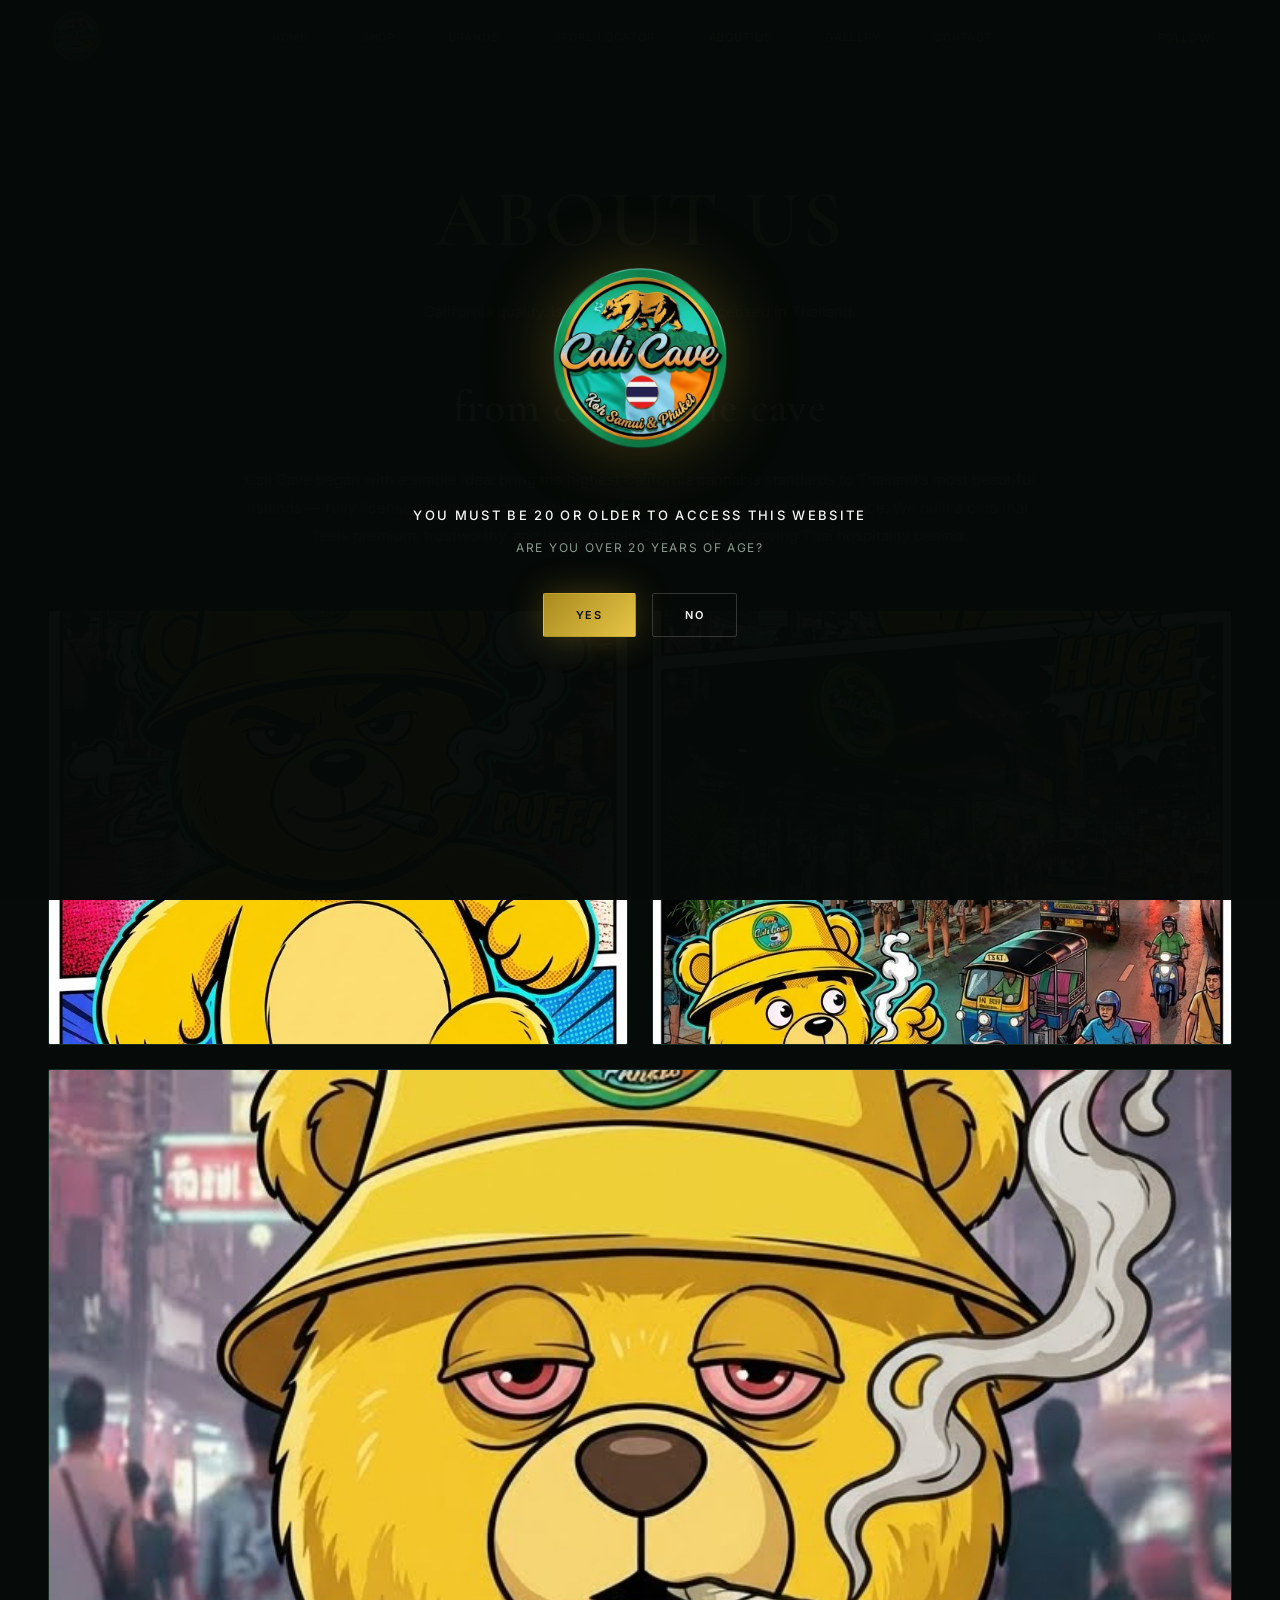
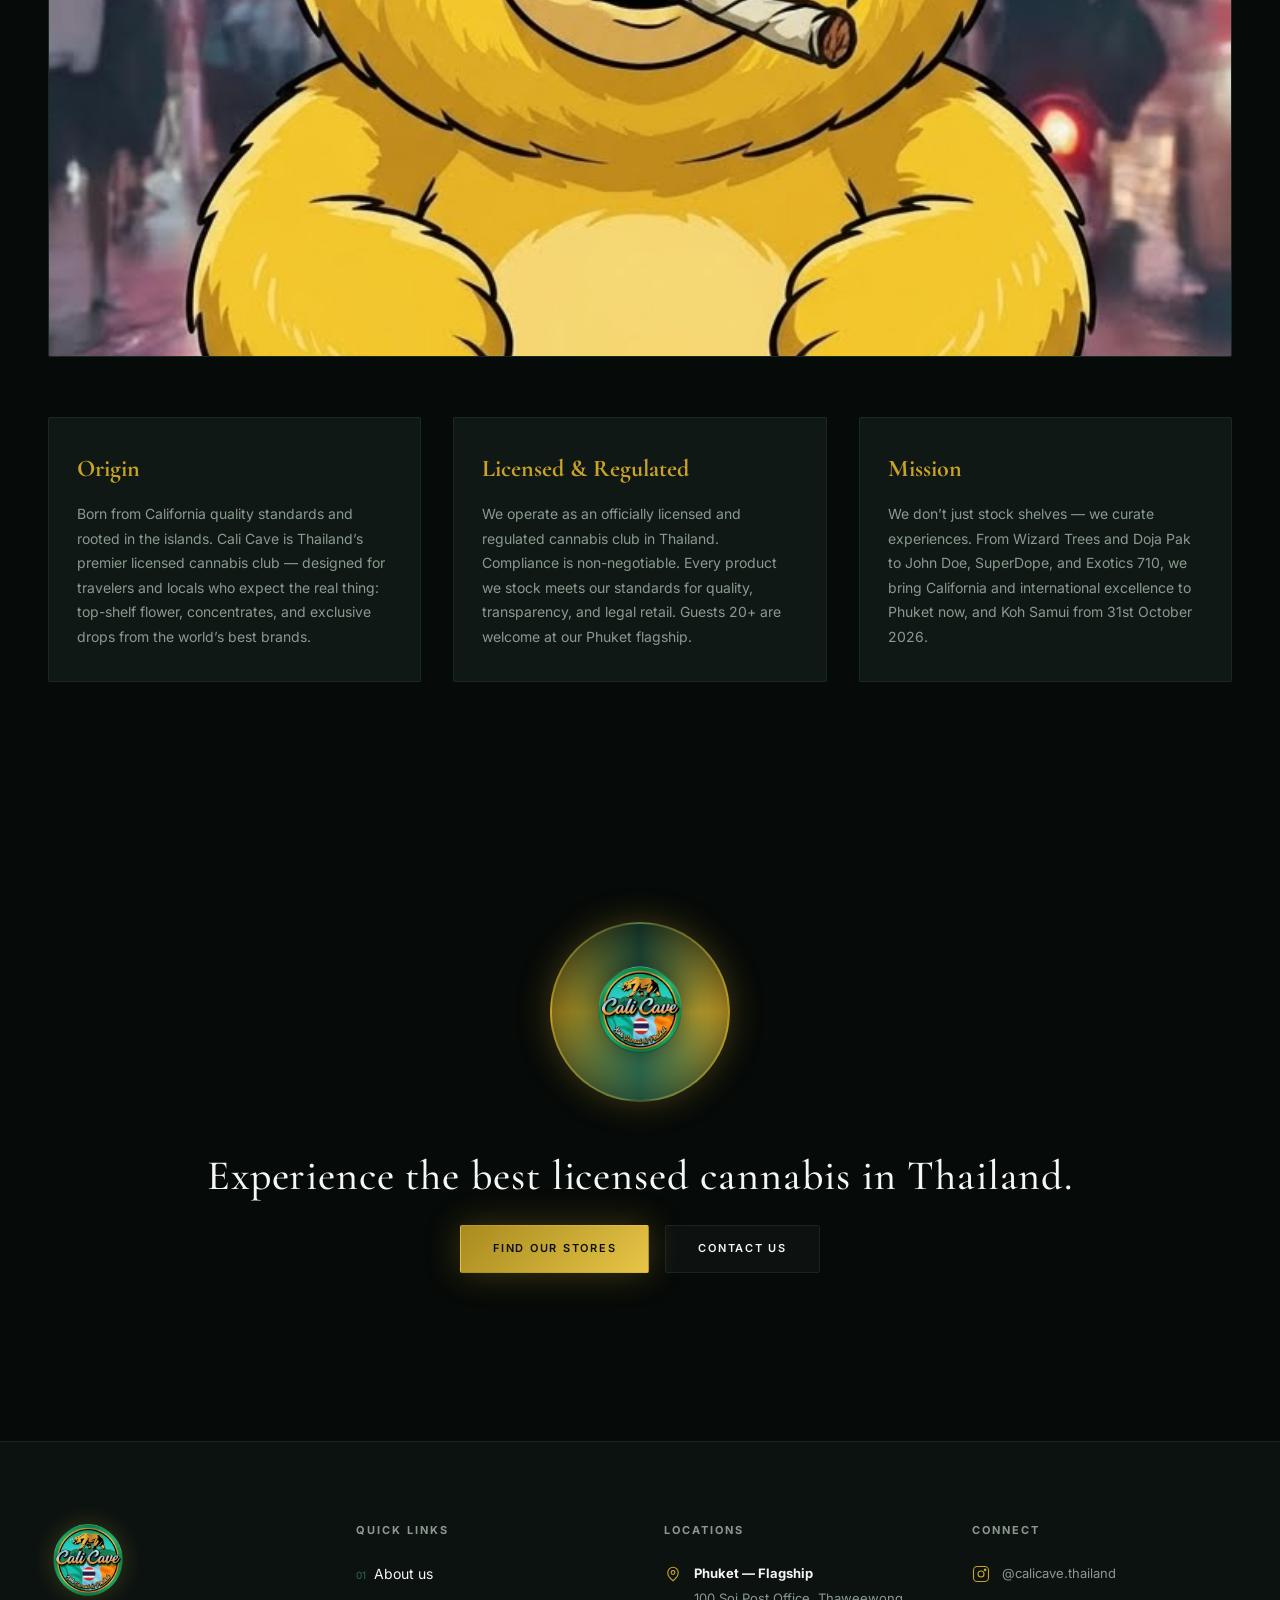
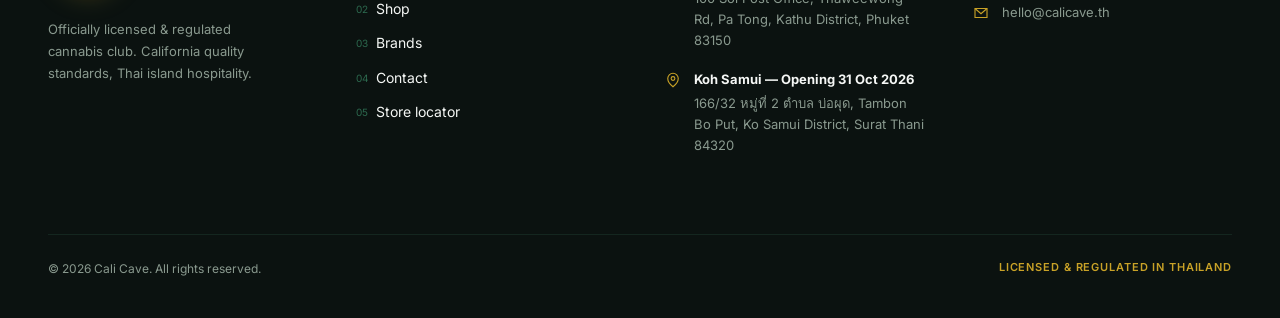
==== about-us.html @ dd6636c3 "Launch Cali Cave production website Premium dark-theme multi-page site for the licensed Thailand can" ====
<!DOCTYPE html>
<html lang="en">
<head>
  <meta charset="UTF-8">
  <meta name="viewport" content="width=device-width, initial-scale=1.0">
  <title>About Us — Cali Cave | Licensed Cannabis Club Thailand</title>
  <meta name="description" content="The story of Cali Cave — California quality standards rooted in Thailand’s islands. Officially licensed &amp; regulated cannabis in Phuket and Koh Samui.">
  <link rel="icon" href="assets/images/logo.png" type="image/png">
  <link rel="stylesheet" href="css/style.css">
</head>
<body>
  <div class="ambient-bg"></div>
  <div class="ambient-grain" aria-hidden="true"></div>

  <div class="age-gate" id="age-gate">
    <div class="age-gate__inner">
      <img src="assets/images/logo.png" alt="Cali Cave" class="age-gate__logo">
      <h4>YOU MUST BE 20 OR OLDER TO ACCESS THIS WEBSITE</h4>
      <p>ARE YOU OVER 20 YEARS OF AGE?</p>
      <div class="age-gate__buttons">
        <button class="btn btn--primary" id="age-yes" type="button">Yes</button>
        <button class="btn btn--outline" id="age-no" type="button">No</button>
      </div>
    </div>
  </div>

  <header class="header">
    <a href="index.html" class="header__logo" aria-label="Cali Cave Home">
      <img src="assets/images/logo.png" alt="Cali Cave">
    </a>
    <nav class="header__nav" aria-label="Primary">
      <a href="index.html"><span class="num">01.</span> Home</a>
      <a href="shop.html"><span class="num">02.</span> Shop</a>
      <a href="brands.html"><span class="num">03.</span> Brands</a>
      <a href="store-locator.html"><span class="num">04.</span> Store Locator</a>
      <a href="about-us.html" class="active"><span class="num">05.</span> About Us</a>
      <a href="gallery.html"><span class="num">06.</span> Gallery</a>
      <a href="contact.html"><span class="num">07.</span> Contact</a>
    </nav>
    <div class="header__actions">
      <button class="header__follow" type="button">Follow</button>
      <button class="menu-toggle" aria-label="Menu" type="button">
        <span></span><span></span><span></span>
      </button>
    </div>
  </header>

  <nav class="nav-overlay" id="nav-overlay" aria-label="Mobile navigation">
    <img src="assets/images/logo.png" alt="Cali Cave" class="nav-overlay__logo">
    <ul class="nav-overlay__links">
      <li><a href="index.html"><span class="nav-overlay__num">01.</span>home</a></li>
      <li><a href="shop.html"><span class="nav-overlay__num">02.</span>shop</a></li>
      <li><a href="brands.html"><span class="nav-overlay__num">03.</span>brands</a></li>
      <li><a href="store-locator.html"><span class="nav-overlay__num">04.</span>store locator</a></li>
      <li><a href="about-us.html"><span class="nav-overlay__num">05.</span>about us</a></li>
      <li><a href="gallery.html"><span class="nav-overlay__num">06.</span>gallery</a></li>
      <li><a href="contact.html"><span class="nav-overlay__num">07.</span>contact</a></li>
    </ul>
    <p class="nav-overlay__social">Follow us on Instagram <a href="https://www.instagram.com/calicave.thailand/" target="_blank" rel="noopener">@calicave.thailand</a></p>
  </nav>

  <main>
    <div class="page-hero">
      <h1>About Us</h1>
      <p>California quality. Island roots. Officially licensed in Thailand.</p>
    </div>

    <section class="section" style="padding-top:0">
      <div class="about-block">
        <h2>from cali to the cave</h2>
        <p>Cali Cave began with a simple idea: bring the highest California cannabis standards to Thailand’s most beautiful islands — fully licensed, fully regulated, and curated for people who know the difference. We built a club that feels premium, trustworthy, and unmistakably Cali — without leaving Thai hospitality behind.</p>
      </div>

      <div class="about-grid">
        <div class="about-image">
          <img src="assets/images/bear-hero.jpeg" alt="Cali Cave brand art — golden bear">
        </div>
        <div class="about-image">
          <img src="assets/images/gallery-patong.jpeg" alt="Cali Cave Phuket — Patong energy">
        </div>
        <div class="about-image about-grid__wide">
          <img src="assets/images/bear-street.jpeg" alt="Cali Cave on the streets of Phuket">
        </div>
      </div>

      <div class="about-pillars">
        <div class="about-pillar">
          <h3>Origin</h3>
          <p>Born from California quality standards and rooted in the islands. Cali Cave is Thailand’s premier licensed cannabis club — designed for travelers and locals who expect the real thing: top-shelf flower, concentrates, and exclusive drops from the world’s best brands.</p>
        </div>
        <div class="about-pillar">
          <h3>Licensed &amp; Regulated</h3>
          <p>We operate as an officially licensed and regulated cannabis club in Thailand. Compliance is non-negotiable. Every product we stock meets our standards for quality, transparency, and legal retail. Guests 20+ are welcome at our Phuket flagship.</p>
        </div>
        <div class="about-pillar">
          <h3>Mission</h3>
          <p>We don’t just stock shelves — we curate experiences. From Wizard Trees and Doja Pak to John Doe, SuperDope, and Exotics 710, we bring California and international excellence to Phuket now, and Koh Samui from 31st October 2026.</p>
        </div>
      </div>
    </section>

    <section class="section experience-cta">
      <div class="experience-cta__ring">
        <img src="assets/images/logo.png" alt="">
      </div>
      <h2>Experience the best licensed cannabis in Thailand.</h2>
      <div class="experience-cta__actions">
        <a href="store-locator.html" class="btn btn--primary">Find Our Stores</a>
        <a href="contact.html" class="btn btn--ghost">Contact Us</a>
      </div>
    </section>
  </main>

  <footer class="footer">
    <div class="footer__grid">
      <div class="footer__brand">
        <img src="assets/images/logo.png" alt="Cali Cave">
        <p>Officially licensed &amp; regulated cannabis club. California quality standards, Thai island hospitality.</p>
      </div>
      <div>
        <h4>Quick Links</h4>
        <ul class="footer__links">
          <li><a href="about-us.html"><span class="num">01</span> About us</a></li>
          <li><a href="shop.html"><span class="num">02</span> Shop</a></li>
          <li><a href="brands.html"><span class="num">03</span> Brands</a></li>
          <li><a href="contact.html"><span class="num">04</span> Contact</a></li>
          <li><a href="store-locator.html"><span class="num">05</span> Store locator</a></li>
        </ul>
      </div>
      <div>
        <h4>Locations</h4>
        <div class="footer__contact-item">
          <svg viewBox="0 0 24 24" fill="none" stroke="currentColor" stroke-width="1.5"><path d="M12 21s-7-5.5-7-11a7 7 0 1114 0c0 5.5-7 11-7 11z"/><circle cx="12" cy="10" r="2.5"/></svg>
          <div>
            <strong style="color:var(--text);display:block;margin-bottom:4px">Phuket — Flagship</strong>
            100 Soi Post Office, Thaweewong Rd, Pa Tong, Kathu District, Phuket 83150
          </div>
        </div>
        <div class="footer__contact-item">
          <svg viewBox="0 0 24 24" fill="none" stroke="currentColor" stroke-width="1.5"><path d="M12 21s-7-5.5-7-11a7 7 0 1114 0c0 5.5-7 11-7 11z"/><circle cx="12" cy="10" r="2.5"/></svg>
          <div>
            <strong style="color:var(--text);display:block;margin-bottom:4px">Koh Samui — Opening 31 Oct 2026</strong>
            166/32 หมู่ที่ 2 ตำบล บ่อผุด, Tambon Bo Put, Ko Samui District, Surat Thani 84320
          </div>
        </div>
      </div>
      <div>
        <h4>Connect</h4>
        <div class="footer__contact-item">
          <svg viewBox="0 0 24 24" fill="none" stroke="currentColor" stroke-width="1.5"><rect x="2" y="2" width="20" height="20" rx="5"/><circle cx="12" cy="12" r="4"/><circle cx="17.5" cy="6.5" r="1" fill="currentColor"/></svg>
          <a href="https://www.instagram.com/calicave.thailand/" target="_blank" rel="noopener">@calicave.thailand</a>
        </div>
        <div class="footer__contact-item">
          <svg viewBox="0 0 24 24" fill="none" stroke="currentColor" stroke-width="1.5"><path d="M4 6h16v12H4z"/><path d="M4 6l8 7 8-7"/></svg>
          <a href="mailto:hello@calicave.th">hello@calicave.th</a>
        </div>
      </div>
    </div>
    <div class="footer__bottom">
      <span>&copy; 2026 Cali Cave. All rights reserved.</span>
      <span class="footer__badge">Licensed &amp; Regulated in Thailand</span>
    </div>
  </footer>

  <script src="js/main.js"></script>
</body>
</html>
---- css/style.css ----
@import url('https://fonts.googleapis.com/css2?family=Cormorant+Garamond:ital,wght@0,400;0,500;0,600;0,700;1,400&family=Inter:wght@300;400;500;600;700&display=swap');

:root {
  --bg: #060a08;
  --bg-elevated: #0b1210;
  --bg-card: #0f1814;
  --bg-card-hover: #14201a;
  --text: #f5f7f5;
  --text-muted: #8a9a8f;
  --forest: #1a3d2e;
  --forest-deep: #0d2818;
  --emerald: #2d6a4f;
  --emerald-bright: #40916c;
  --green: #52b788;
  --green-glow: #74c69d;
  --gold: #c9a227;
  --gold-bright: #e8c547;
  --gold-dim: #a88b1f;
  --gold-soft: rgba(201, 162, 39, 0.15);
  --border: rgba(82, 183, 136, 0.12);
  --border-gold: rgba(201, 162, 39, 0.25);
  --glow-green: 0 0 40px rgba(45, 106, 79, 0.4);
  --glow-gold: 0 0 35px rgba(201, 162, 39, 0.3);
  --font: 'Inter', system-ui, -apple-system, sans-serif;
  --font-display: 'Cormorant Garamond', Georgia, serif;
  --header-h: 76px;
  --ease: cubic-bezier(0.4, 0, 0.2, 1);
  --radius: 2px;
}

*, *::before, *::after { box-sizing: border-box; margin: 0; padding: 0; }

html { scroll-behavior: smooth; }

body {
  font-family: var(--font);
  background: var(--bg);
  color: var(--text);
  line-height: 1.6;
  overflow-x: hidden;
  -webkit-font-smoothing: antialiased;
}

body.menu-open,
body.modal-open { overflow: hidden; }

a { color: inherit; text-decoration: none; }
img { max-width: 100%; display: block; }

button, input, textarea, select {
  font-family: inherit;
  border: none;
  outline: none;
}

/* Ambient background */
.ambient-bg {
  position: fixed;
  inset: 0;
  z-index: -1;
  background:
    radial-gradient(ellipse 90% 55% at 50% -15%, rgba(26, 61, 46, 0.45), transparent),
    radial-gradient(ellipse 50% 40% at 90% 70%, rgba(201, 162, 39, 0.06), transparent),
    radial-gradient(ellipse 40% 30% at 5% 85%, rgba(45, 106, 79, 0.12), transparent),
    var(--bg);
}

.ambient-grain {
  position: fixed;
  inset: 0;
  z-index: -1;
  opacity: 0.035;
  pointer-events: none;
  background-image: url("data:image/svg+xml,%3Csvg viewBox='0 0 256 256' xmlns='http://www.w3.org/2000/svg'%3E%3Cfilter id='n'%3E%3CfeTurbulence type='fractalNoise' baseFrequency='0.85' numOctaves='4' stitchTiles='stitch'/%3E%3C/filter%3E%3Crect width='100%25' height='100%25' filter='url(%23n)'/%3E%3C/svg%3E");
}

/* ── Age Gate ── */
.age-gate {
  position: fixed;
  inset: 0;
  z-index: 10000;
  background: rgba(6, 10, 8, 0.98);
  display: flex;
  align-items: center;
  justify-content: center;
  padding: 24px;
  transition: opacity 0.5s var(--ease), visibility 0.5s;
}

.age-gate.hidden {
  opacity: 0;
  visibility: hidden;
  pointer-events: none;
}

.age-gate__inner {
  text-align: center;
  max-width: 520px;
}

.age-gate__logo {
  width: 200px;
  height: auto;
  margin: 0 auto 40px;
  filter: drop-shadow(var(--glow-gold));
}

.age-gate h4 {
  font-size: 13px;
  font-weight: 500;
  letter-spacing: 0.18em;
  text-transform: uppercase;
  line-height: 1.9;
  margin-bottom: 10px;
}

.age-gate p {
  font-size: 12px;
  letter-spacing: 0.14em;
  text-transform: uppercase;
  color: var(--text-muted);
  margin-bottom: 36px;
}

.age-gate__buttons {
  display: flex;
  gap: 16px;
  justify-content: center;
}

/* ── Buttons ── */
.btn {
  display: inline-flex;
  align-items: center;
  justify-content: center;
  padding: 14px 32px;
  font-size: 11px;
  font-weight: 600;
  letter-spacing: 0.16em;
  text-transform: uppercase;
  cursor: pointer;
  transition: all 0.3s var(--ease);
  border: 1px solid transparent;
  border-radius: var(--radius);
}

.btn--primary {
  background: linear-gradient(135deg, var(--gold-dim), var(--gold-bright));
  color: #0a0f0c;
  box-shadow: var(--glow-gold);
}

.btn--primary:hover {
  transform: translateY(-2px);
  box-shadow: 0 0 50px rgba(201, 162, 39, 0.5);
}

.btn--outline {
  background: transparent;
  border-color: rgba(255, 255, 255, 0.18);
  color: var(--text);
}

.btn--outline:hover {
  border-color: var(--gold);
  color: var(--gold-bright);
}

.btn--ghost {
  background: rgba(255, 255, 255, 0.03);
  border: 1px solid var(--border);
  color: var(--text);
}

.btn--ghost:hover {
  border-color: var(--green);
  color: var(--green-glow);
  box-shadow: var(--glow-green);
}

.btn--emerald {
  background: linear-gradient(135deg, var(--forest), var(--emerald-bright));
  color: var(--text);
  box-shadow: var(--glow-green);
}

.btn--emerald:hover {
  transform: translateY(-2px);
  box-shadow: 0 0 45px rgba(64, 145, 108, 0.45);
}

/* ── Header ── */
.header {
  position: fixed;
  top: 0;
  left: 0;
  right: 0;
  z-index: 1000;
  height: var(--header-h);
  display: flex;
  align-items: center;
  justify-content: space-between;
  padding: 0 clamp(20px, 4vw, 48px);
  background: rgba(6, 10, 8, 0.88);
  backdrop-filter: blur(20px);
  -webkit-backdrop-filter: blur(20px);
  border-bottom: 1px solid var(--border);
}

.header__logo img {
  height: 56px;
  width: auto;
  filter: drop-shadow(0 0 12px rgba(201, 162, 39, 0.35));
  transition: transform 0.3s var(--ease);
}

.header__logo:hover img { transform: scale(1.05); }

.header__nav {
  display: none;
  align-items: center;
  gap: 4px;
}

@media (min-width: 1100px) {
  .header__nav { display: flex; }
  .header .menu-toggle { display: none; }
}

.header__nav a {
  padding: 8px 12px;
  font-size: 11px;
  font-weight: 500;
  letter-spacing: 0.08em;
  text-transform: uppercase;
  color: var(--text-muted);
  transition: color 0.25s;
  white-space: nowrap;
}

.header__nav a:hover,
.header__nav a.active { color: var(--gold-bright); }

.header__nav .num {
  color: var(--emerald);
  margin-right: 4px;
  font-size: 10px;
}

.header__actions {
  display: flex;
  align-items: center;
  gap: 12px;
}

.header__follow {
  display: none;
  padding: 10px 20px;
  font-size: 11px;
  font-weight: 600;
  letter-spacing: 0.12em;
  text-transform: uppercase;
  background: transparent;
  border: 1px solid var(--border-gold);
  color: var(--gold);
  cursor: pointer;
  transition: all 0.3s;
  border-radius: var(--radius);
}

.header__follow:hover {
  background: var(--gold-soft);
  border-color: var(--gold-bright);
  color: var(--gold-bright);
}

@media (min-width: 768px) {
  .header__follow { display: inline-flex; }
}

.menu-toggle {
  width: 44px;
  height: 44px;
  display: flex;
  flex-direction: column;
  align-items: center;
  justify-content: center;
  gap: 6px;
  background: transparent;
  cursor: pointer;
  padding: 8px;
}

.menu-toggle span {
  display: block;
  width: 24px;
  height: 1.5px;
  background: var(--text);
  transition: all 0.3s var(--ease);
}

.menu-toggle.active span:nth-child(1) {
  transform: translateY(7.5px) rotate(45deg);
}
.menu-toggle.active span:nth-child(2) { opacity: 0; }
.menu-toggle.active span:nth-child(3) {
  transform: translateY(-7.5px) rotate(-45deg);
}

/* ── Nav Overlay ── */
.nav-overlay {
  position: fixed;
  inset: 0;
  z-index: 999;
  background: rgba(6, 10, 8, 0.98);
  display: flex;
  flex-direction: column;
  align-items: center;
  justify-content: center;
  opacity: 0;
  visibility: hidden;
  transition: all 0.4s var(--ease);
}

.nav-overlay.open {
  opacity: 1;
  visibility: visible;
}

.nav-overlay__logo {
  width: 110px;
  height: auto;
  margin-bottom: 40px;
  filter: drop-shadow(0 0 20px rgba(201, 162, 39, 0.3));
  opacity: 0;
  transform: translateY(20px);
  transition: all 0.4s 0.1s var(--ease);
}

.nav-overlay.open .nav-overlay__logo {
  opacity: 1;
  transform: translateY(0);
}

.nav-overlay__links {
  list-style: none;
  text-align: center;
}

.nav-overlay__links li {
  opacity: 0;
  transform: translateY(20px);
  transition: all 0.4s var(--ease);
}

.nav-overlay.open .nav-overlay__links li {
  opacity: 1;
  transform: translateY(0);
}

.nav-overlay__links li:nth-child(1) { transition-delay: 0.08s; }
.nav-overlay__links li:nth-child(2) { transition-delay: 0.12s; }
.nav-overlay__links li:nth-child(3) { transition-delay: 0.16s; }
.nav-overlay__links li:nth-child(4) { transition-delay: 0.2s; }
.nav-overlay__links li:nth-child(5) { transition-delay: 0.24s; }
.nav-overlay__links li:nth-child(6) { transition-delay: 0.28s; }
.nav-overlay__links li:nth-child(7) { transition-delay: 0.32s; }

.nav-overlay__links a {
  display: block;
  padding: 12px 0;
  font-family: var(--font-display);
  font-size: clamp(28px, 5vw, 48px);
  font-weight: 500;
  letter-spacing: 0.02em;
  transition: color 0.3s;
}

.nav-overlay__links a:hover { color: var(--gold-bright); }

.nav-overlay__num {
  font-family: var(--font);
  font-size: 11px;
  color: var(--emerald);
  letter-spacing: 0.1em;
  margin-right: 12px;
  vertical-align: middle;
}

.nav-overlay__social {
  margin-top: 40px;
  font-size: 13px;
  color: var(--text-muted);
  opacity: 0;
  transition: all 0.4s 0.45s var(--ease);
}

.nav-overlay.open .nav-overlay__social { opacity: 1; }

.nav-overlay__social a {
  color: var(--gold);
  font-weight: 600;
}

/* Main */
main { padding-top: var(--header-h); }

/* ── Hero ── */
.hero {
  position: relative;
  min-height: calc(100vh - var(--header-h));
  display: flex;
  align-items: center;
  justify-content: center;
  overflow: hidden;
  padding: 60px clamp(20px, 4vw, 48px);
}

.hero__bg {
  position: absolute;
  inset: 0;
  background:
    radial-gradient(ellipse 65% 55% at 50% 45%, rgba(26, 61, 46, 0.5), transparent),
    radial-gradient(ellipse 35% 30% at 75% 25%, rgba(201, 162, 39, 0.1), transparent);
}

.hero__content {
  position: relative;
  z-index: 2;
  text-align: center;
  max-width: 920px;
}

.hero__logo {
  width: clamp(180px, 30vw, 300px);
  height: auto;
  margin: 0 auto 36px;
  filter: drop-shadow(0 0 50px rgba(201, 162, 39, 0.4));
  animation: float 7s ease-in-out infinite;
}

@keyframes float {
  0%, 100% { transform: translateY(0); }
  50% { transform: translateY(-14px); }
}

.hero h1 {
  font-family: var(--font-display);
  font-size: clamp(52px, 11vw, 120px);
  font-weight: 600;
  letter-spacing: 0.06em;
  line-height: 0.95;
  background: linear-gradient(135deg, #fff 0%, var(--gold-bright) 45%, var(--green) 100%);
  -webkit-background-clip: text;
  -webkit-text-fill-color: transparent;
  background-clip: text;
  margin-bottom: 20px;
}

.hero__tagline {
  font-size: clamp(13px, 1.8vw, 17px);
  font-weight: 500;
  letter-spacing: 0.12em;
  text-transform: uppercase;
  color: var(--green);
  margin-bottom: 14px;
  line-height: 1.6;
}

.hero__sub {
  font-size: 15px;
  color: var(--text-muted);
  letter-spacing: 0.04em;
  margin-bottom: 40px;
  max-width: 480px;
  margin-left: auto;
  margin-right: auto;
}

.hero__cta {
  display: flex;
  flex-wrap: wrap;
  gap: 16px;
  justify-content: center;
}

/* ── Banner ── */
.banner-section { padding: 0; }

.banner-slide {
  position: relative;
  display: block;
  overflow: hidden;
}

.banner-slide__inner {
  position: relative;
  min-height: 380px;
  display: flex;
  align-items: center;
  justify-content: center;
  background: linear-gradient(135deg, #0a1510 0%, #0d2818 40%, #1a2a18 70%, #0a120e 100%);
  padding: 72px 48px;
  overflow: hidden;
}

.banner-slide__inner::before {
  content: '';
  position: absolute;
  inset: 0;
  background:
    radial-gradient(circle at 25% 50%, rgba(201, 162, 39, 0.18), transparent 45%),
    radial-gradient(circle at 75% 50%, rgba(45, 106, 79, 0.25), transparent 45%);
}

.banner-slide__content {
  position: relative;
  z-index: 2;
  text-align: center;
}

.banner-slide h2 {
  font-family: var(--font-display);
  font-size: clamp(32px, 5.5vw, 64px);
  font-weight: 600;
  letter-spacing: 0.04em;
  margin-bottom: 16px;
}

.banner-slide p {
  color: var(--text-muted);
  font-size: 14px;
  margin-bottom: 28px;
  letter-spacing: 0.06em;
}

.banner-brands {
  display: flex;
  flex-wrap: wrap;
  gap: 10px 18px;
  justify-content: center;
  margin-bottom: 32px;
  max-width: 700px;
  margin-left: auto;
  margin-right: auto;
}

.banner-brands span {
  font-size: 11px;
  letter-spacing: 0.12em;
  text-transform: uppercase;
  color: var(--gold);
  opacity: 0.85;
  border: 1px solid var(--border-gold);
  padding: 6px 14px;
  border-radius: 100px;
}

/* ── Sections ── */
.section {
  padding: clamp(64px, 10vw, 120px) clamp(20px, 4vw, 48px);
}

.section__label {
  font-size: 11px;
  letter-spacing: 0.28em;
  text-transform: uppercase;
  color: var(--emerald);
  margin-bottom: 16px;
}

.section h2 {
  font-family: var(--font-display);
  font-size: clamp(32px, 5vw, 52px);
  font-weight: 600;
  letter-spacing: 0.02em;
}

/* Products */
.products-section { text-align: center; }

.products-section h2 {
  margin-bottom: 56px;
  text-transform: lowercase;
}

.products-grid {
  display: grid;
  grid-template-columns: repeat(auto-fit, minmax(280px, 1fr));
  gap: 24px;
  max-width: 1200px;
  margin: 0 auto;
}

.product-card {
  position: relative;
  background: var(--bg-card);
  border: 1px solid var(--border);
  border-radius: var(--radius);
  overflow: hidden;
  transition: all 0.4s var(--ease);
  text-align: left;
}

.product-card:hover {
  border-color: rgba(201, 162, 39, 0.35);
  transform: translateY(-4px);
  box-shadow: var(--glow-gold);
}

.product-card__image {
  aspect-ratio: 1;
  display: flex;
  align-items: center;
  justify-content: center;
  padding: 40px;
  background:
    radial-gradient(ellipse at center, rgba(45, 106, 79, 0.2), transparent 70%),
    linear-gradient(180deg, var(--bg-card) 0%, var(--forest-deep) 100%);
  overflow: hidden;
}

.product-card__icon {
  width: 120px;
  height: 120px;
  border-radius: 50%;
  display: flex;
  align-items: center;
  justify-content: center;
  border: 1px solid var(--border-gold);
  background: rgba(6, 10, 8, 0.5);
  transition: transform 0.4s var(--ease);
}

.product-card:hover .product-card__icon { transform: scale(1.06); }

.product-card__icon svg {
  width: 56px;
  height: 56px;
  color: var(--gold);
}

.product-card__info {
  padding: 24px;
  border-top: 1px solid var(--border);
}

.product-card h3 {
  font-family: var(--font-display);
  font-size: 24px;
  font-weight: 600;
  margin-bottom: 12px;
  letter-spacing: 0.02em;
}

.product-card__link {
  font-size: 11px;
  font-weight: 600;
  letter-spacing: 0.2em;
  text-transform: uppercase;
  color: var(--gold);
  display: inline-flex;
  align-items: center;
  gap: 8px;
  transition: gap 0.3s;
}

.product-card:hover .product-card__link { gap: 14px; }

/* Brands strip */
.brands-strip {
  text-align: center;
  padding-top: 0;
  padding-bottom: clamp(40px, 6vw, 80px);
}

.brands-strip p {
  font-size: 12px;
  letter-spacing: 0.2em;
  text-transform: uppercase;
  color: var(--text-muted);
  margin-bottom: 24px;
}

.brands-list {
  display: flex;
  flex-wrap: wrap;
  gap: 12px 20px;
  justify-content: center;
  max-width: 900px;
  margin: 0 auto;
}

.brands-list span {
  font-size: 13px;
  font-weight: 500;
  letter-spacing: 0.06em;
  color: var(--text);
  opacity: 0.75;
  transition: opacity 0.25s, color 0.25s;
}

.brands-list span:hover {
  opacity: 1;
  color: var(--gold-bright);
}

/* Locations (states-style) */
.locations-section {
  background: linear-gradient(180deg, transparent, rgba(13, 40, 24, 0.35), transparent);
}

.locations-section .section__head {
  text-align: center;
  margin-bottom: 48px;
}

.locations-section .section__head h2 {
  text-transform: lowercase;
  margin-top: 8px;
}

.locations-grid {
  display: grid;
  grid-template-columns: 1fr;
  gap: 20px;
  max-width: 1000px;
  margin: 0 auto;
}

@media (min-width: 768px) {
  .locations-grid { grid-template-columns: 1fr 1fr; }
}

.location-card {
  padding: 36px 32px;
  background: var(--bg-card);
  border: 1px solid var(--border);
  border-radius: var(--radius);
  transition: all 0.35s var(--ease);
  display: flex;
  flex-direction: column;
  gap: 12px;
}

.location-card:hover {
  border-color: rgba(201, 162, 39, 0.4);
  box-shadow: var(--glow-gold);
  transform: translateY(-3px);
}

.location-card__code {
  font-size: 11px;
  font-weight: 700;
  letter-spacing: 0.2em;
  color: var(--gold);
  text-transform: uppercase;
}

.location-card h3 {
  font-family: var(--font-display);
  font-size: 28px;
  font-weight: 600;
  letter-spacing: 0.02em;
}

.location-card__name {
  font-size: 14px;
  color: var(--green);
  font-weight: 500;
}

.location-card__address {
  font-size: 13px;
  color: var(--text-muted);
  line-height: 1.7;
  flex: 1;
}

.location-card__status {
  display: inline-flex;
  align-items: center;
  gap: 8px;
  font-size: 11px;
  font-weight: 600;
  letter-spacing: 0.12em;
  text-transform: uppercase;
  margin-top: 8px;
}

.location-card__status::before {
  content: '';
  width: 8px;
  height: 8px;
  border-radius: 50%;
  background: currentColor;
}

.location-card__status--open {
  color: var(--green-glow);
}

.location-card__status--soon {
  color: var(--gold);
}

.location-card__status--soon::before {
  animation: pulse-dot 2s ease-in-out infinite;
}

@keyframes pulse-dot {
  0%, 100% { opacity: 1; }
  50% { opacity: 0.35; }
}

.location-card__link {
  margin-top: 8px;
  font-size: 11px;
  font-weight: 600;
  letter-spacing: 0.14em;
  text-transform: uppercase;
  color: var(--gold);
}

/* We Are */
.we-are {
  display: grid;
  grid-template-columns: 1fr;
  gap: 60px;
  max-width: 1200px;
  margin: 0 auto;
  align-items: center;
}

@media (min-width: 900px) {
  .we-are { grid-template-columns: 1.1fr 0.9fr; }
}

.we-are__text h2 {
  font-size: clamp(40px, 6vw, 68px);
  line-height: 1.05;
  margin-bottom: 28px;
  text-transform: uppercase;
  letter-spacing: 0.04em;
}

.we-are__text h2 span {
  display: block;
}

.we-are__text h2 span:first-child {
  font-size: 0.45em;
  letter-spacing: 0.2em;
  color: var(--emerald);
  font-weight: 500;
  margin-bottom: 4px;
  font-family: var(--font);
}

.we-are__text h2 span:last-child {
  background: linear-gradient(135deg, var(--text), var(--gold-bright));
  -webkit-background-clip: text;
  -webkit-text-fill-color: transparent;
  background-clip: text;
}

.we-are__text p {
  color: var(--text-muted);
  font-size: 15px;
  line-height: 1.85;
  margin-bottom: 32px;
  max-width: 500px;
}

.we-are__visual {
  position: relative;
  border-radius: var(--radius);
  overflow: hidden;
  border: 1px solid var(--border-gold);
  aspect-ratio: 1;
  background: var(--bg-card);
}

.we-are__visual img {
  width: 100%;
  height: 100%;
  object-fit: cover;
}

.we-are__visual::after {
  content: '';
  position: absolute;
  inset: 0;
  background: linear-gradient(180deg, transparent 50%, rgba(6, 10, 8, 0.6));
  pointer-events: none;
}

/* Experience CTA */
.experience-cta {
  text-align: center;
  position: relative;
  overflow: hidden;
}

.experience-cta__ring {
  width: 180px;
  height: 180px;
  margin: 0 auto 40px;
  border-radius: 50%;
  border: 2px solid var(--border-gold);
  background:
    radial-gradient(circle at center, rgba(45, 106, 79, 0.6) 0%, transparent 65%),
    conic-gradient(from 0deg, var(--forest), var(--gold), var(--emerald), var(--gold-dim), var(--forest));
  animation: portal-spin 12s linear infinite;
  box-shadow: var(--glow-gold), inset 0 0 40px rgba(0, 0, 0, 0.5);
  display: flex;
  align-items: center;
  justify-content: center;
  position: relative;
}

.experience-cta__ring img {
  width: 96px;
  height: auto;
  animation: portal-spin 12s linear infinite reverse;
  filter: drop-shadow(0 0 12px rgba(0, 0, 0, 0.4));
}

@keyframes portal-spin {
  to { transform: rotate(360deg); }
}

.experience-cta h2 {
  font-family: var(--font-display);
  font-size: clamp(26px, 4vw, 42px);
  font-weight: 500;
  margin-bottom: 16px;
  letter-spacing: 0.02em;
}

.experience-cta__sub {
  color: var(--text-muted);
  font-size: 14px;
  margin-bottom: 36px;
  max-width: 420px;
  margin-left: auto;
  margin-right: auto;
}

.experience-cta__actions {
  display: flex;
  flex-wrap: wrap;
  gap: 16px;
  justify-content: center;
  margin-bottom: 48px;
}

.experience-cta__form {
  max-width: 440px;
  margin: 0 auto;
}

.experience-cta__form label {
  display: block;
  font-size: 11px;
  letter-spacing: 0.16em;
  text-transform: uppercase;
  color: var(--text-muted);
  margin-bottom: 14px;
}

.experience-cta__form-row {
  display: flex;
  gap: 12px;
  flex-wrap: wrap;
}

.experience-cta__form input {
  flex: 1;
  min-width: 200px;
  padding: 14px 16px;
  background: var(--bg-card);
  border: 1px solid var(--border);
  color: var(--text);
  font-size: 14px;
  border-radius: var(--radius);
}

.experience-cta__form input:focus {
  border-color: var(--gold);
}

.form-success {
  display: none;
  color: var(--green-glow);
  font-size: 13px;
  margin-top: 14px;
}

/* ── Footer ── */
.footer {
  border-top: 1px solid var(--border);
  padding: 80px clamp(20px, 4vw, 48px) 40px;
  background: var(--bg-elevated);
}

.footer__grid {
  display: grid;
  grid-template-columns: repeat(auto-fit, minmax(200px, 1fr));
  gap: 48px;
  max-width: 1200px;
  margin: 0 auto 60px;
}

.footer h4 {
  font-size: 11px;
  letter-spacing: 0.18em;
  text-transform: uppercase;
  color: var(--text-muted);
  margin-bottom: 24px;
}

.footer__brand img {
  width: 80px;
  height: auto;
  margin-bottom: 16px;
  filter: drop-shadow(0 0 12px rgba(201, 162, 39, 0.25));
}

.footer__brand p {
  font-size: 13px;
  color: var(--text-muted);
  line-height: 1.7;
  max-width: 240px;
}

.footer__links { list-style: none; }

.footer__links li { margin-bottom: 12px; }

.footer__links a {
  font-size: 14px;
  transition: color 0.3s;
  display: flex;
  align-items: center;
  gap: 8px;
}

.footer__links a:hover { color: var(--gold-bright); }

.footer__links .num {
  font-size: 10px;
  color: var(--emerald);
}

.footer__contact-item {
  display: flex;
  align-items: flex-start;
  gap: 12px;
  margin-bottom: 18px;
  font-size: 13px;
  color: var(--text-muted);
  line-height: 1.6;
}

.footer__contact-item svg {
  width: 18px;
  height: 18px;
  flex-shrink: 0;
  margin-top: 2px;
  color: var(--gold);
}

.footer__contact-item a:hover { color: var(--green); }

.footer__newsletter {
  max-width: 1200px;
  margin: 0 auto;
  padding-top: 40px;
  border-top: 1px solid var(--border);
}

.footer__newsletter p {
  font-size: 13px;
  color: var(--text-muted);
  margin-bottom: 4px;
}

.footer__newsletter-form {
  display: flex;
  gap: 12px;
  max-width: 400px;
  margin-top: 16px;
  flex-wrap: wrap;
}

.footer__newsletter-form input {
  flex: 1;
  min-width: 180px;
  padding: 14px 16px;
  background: var(--bg-card);
  border: 1px solid var(--border);
  color: var(--text);
  font-size: 14px;
  border-radius: var(--radius);
}

.footer__newsletter-form input:focus {
  border-color: var(--gold);
}

.footer__bottom {
  max-width: 1200px;
  margin: 40px auto 0;
  padding-top: 24px;
  border-top: 1px solid var(--border);
  display: flex;
  flex-wrap: wrap;
  justify-content: space-between;
  gap: 16px;
  font-size: 12px;
  color: var(--text-muted);
}

.footer__badge {
  color: var(--gold);
  letter-spacing: 0.08em;
  text-transform: uppercase;
  font-size: 11px;
  font-weight: 600;
}

/* ── Modals ── */
.modal {
  position: fixed;
  inset: 0;
  z-index: 9000;
  display: flex;
  align-items: center;
  justify-content: center;
  padding: 24px;
  background: rgba(6, 10, 8, 0.92);
  opacity: 0;
  visibility: hidden;
  transition: all 0.3s var(--ease);
}

.modal.open {
  opacity: 1;
  visibility: visible;
}

.modal__content {
  background: var(--bg-elevated);
  border: 1px solid var(--border-gold);
  padding: 48px 40px;
  max-width: 480px;
  width: 100%;
  text-align: center;
  position: relative;
  transform: translateY(20px);
  transition: transform 0.3s var(--ease);
  border-radius: var(--radius);
}

.modal.open .modal__content { transform: translateY(0); }

.modal__close {
  position: absolute;
  top: 16px;
  right: 16px;
  width: 32px;
  height: 32px;
  background: transparent;
  color: var(--text-muted);
  cursor: pointer;
  font-size: 24px;
  display: flex;
  align-items: center;
  justify-content: center;
}

.modal h3 {
  font-family: var(--font-display);
  font-size: 28px;
  margin-bottom: 12px;
}

.modal p {
  color: var(--text-muted);
  margin-bottom: 24px;
  font-size: 14px;
}

.modal__form {
  display: flex;
  flex-direction: column;
  gap: 12px;
}

.modal__form input {
  padding: 14px 16px;
  background: var(--bg-card);
  border: 1px solid var(--border);
  color: var(--text);
  border-radius: var(--radius);
}

.modal__success {
  display: none;
  color: var(--green-glow);
  font-size: 14px;
  margin-top: 12px;
}

/* ── Page heroes ── */
.page-hero {
  padding: 80px clamp(20px, 4vw, 48px) 48px;
  text-align: center;
}

.page-hero h1 {
  font-family: var(--font-display);
  font-size: clamp(40px, 8vw, 80px);
  font-weight: 600;
  letter-spacing: 0.04em;
  text-transform: uppercase;
  background: linear-gradient(135deg, var(--text), var(--gold-bright));
  -webkit-background-clip: text;
  -webkit-text-fill-color: transparent;
  background-clip: text;
}

.page-hero p {
  color: var(--text-muted);
  margin-top: 16px;
  font-size: 15px;
  max-width: 560px;
  margin-left: auto;
  margin-right: auto;
}

/* About */
.about-grid {
  display: grid;
  grid-template-columns: 1fr;
  gap: 24px;
  max-width: 1200px;
  margin: 0 auto 60px;
}

@media (min-width: 768px) {
  .about-grid { grid-template-columns: repeat(2, 1fr); }
  .about-grid__wide { grid-column: span 2; }
}

.about-image {
  aspect-ratio: 4/3;
  border-radius: var(--radius);
  overflow: hidden;
  background: var(--bg-card);
  border: 1px solid var(--border);
}

.about-image img {
  width: 100%;
  height: 100%;
  object-fit: cover;
}

.about-block {
  max-width: 800px;
  margin: 0 auto 60px;
  text-align: center;
}

.about-block h2 {
  font-family: var(--font-display);
  font-size: clamp(28px, 5vw, 44px);
  margin-bottom: 24px;
  letter-spacing: 0.03em;
}

.about-block p {
  color: var(--text-muted);
  line-height: 1.85;
  font-size: 15px;
}

.about-pillars {
  display: grid;
  grid-template-columns: repeat(auto-fit, minmax(280px, 1fr));
  gap: 32px;
  max-width: 1200px;
  margin: 60px auto 0;
}

.about-pillar {
  padding: 32px 28px;
  background: var(--bg-card);
  border: 1px solid var(--border);
  border-radius: var(--radius);
  transition: border-color 0.3s;
}

.about-pillar:hover { border-color: var(--border-gold); }

.about-pillar h3 {
  font-family: var(--font-display);
  font-size: 24px;
  margin-bottom: 14px;
  color: var(--gold);
}

.about-pillar p {
  color: var(--text-muted);
  line-height: 1.75;
  font-size: 14px;
}

/* Brands / Shop */
.brands-grid {
  display: grid;
  grid-template-columns: repeat(auto-fill, minmax(240px, 1fr));
  gap: 20px;
  max-width: 1200px;
  margin: 0 auto;
}

.brand-card {
  background: var(--bg-card);
  border: 1px solid var(--border);
  border-radius: var(--radius);
  overflow: hidden;
  transition: all 0.35s var(--ease);
  text-align: center;
}

.brand-card:hover {
  border-color: rgba(201, 162, 39, 0.4);
  transform: translateY(-4px);
  box-shadow: var(--glow-gold);
}

.brand-card__visual {
  aspect-ratio: 1;
  display: flex;
  align-items: center;
  justify-content: center;
  background:
    radial-gradient(ellipse at center, rgba(45, 106, 79, 0.25), transparent 70%),
    var(--bg-card);
  padding: 32px;
}

.brand-card__initial {
  width: 88px;
  height: 88px;
  border-radius: 50%;
  border: 1px solid var(--border-gold);
  display: flex;
  align-items: center;
  justify-content: center;
  font-family: var(--font-display);
  font-size: 28px;
  font-weight: 600;
  color: var(--gold);
  background: rgba(6, 10, 8, 0.5);
}

.brand-card__info {
  padding: 20px;
  border-top: 1px solid var(--border);
}

.brand-card h3 {
  font-family: var(--font-display);
  font-size: 20px;
  font-weight: 600;
  margin-bottom: 6px;
}

.brand-card p {
  font-size: 12px;
  color: var(--text-muted);
  letter-spacing: 0.06em;
}

/* Gallery */
.gallery-grid {
  display: grid;
  grid-template-columns: repeat(auto-fill, minmax(280px, 1fr));
  gap: 16px;
  max-width: 1400px;
  margin: 0 auto;
}

.gallery-item {
  aspect-ratio: 1;
  border-radius: var(--radius);
  overflow: hidden;
  border: 1px solid var(--border);
  position: relative;
  cursor: pointer;
  transition: all 0.3s;
  background: var(--bg-card);
}

.gallery-item:hover {
  border-color: var(--gold);
  box-shadow: var(--glow-gold);
}

.gallery-item img {
  width: 100%;
  height: 100%;
  object-fit: cover;
  transition: transform 0.5s var(--ease);
}

.gallery-item--logo {
  display: flex;
  align-items: center;
  justify-content: center;
  background:
    radial-gradient(ellipse at center, rgba(45, 106, 79, 0.25), var(--bg-card));
  padding: 20%;
}

.gallery-item--logo img {
  object-fit: contain;
  width: 100%;
  height: 100%;
}

.gallery-item:hover img { transform: scale(1.04); }

.gallery-item__placeholder {
  width: 100%;
  height: 100%;
  display: flex;
  align-items: center;
  justify-content: center;
  background:
    radial-gradient(ellipse at center, rgba(45, 106, 79, 0.3), var(--bg-card));
  color: var(--text-muted);
  font-size: 12px;
  letter-spacing: 0.15em;
  text-transform: uppercase;
}

/* Contact */
.contact-section {
  max-width: 640px;
  margin: 0 auto;
  text-align: center;
}

.contact-form {
  display: flex;
  flex-direction: column;
  gap: 16px;
  margin-top: 40px;
  text-align: left;
}

.contact-form input,
.contact-form textarea,
.contact-form select {
  padding: 16px;
  background: var(--bg-card);
  border: 1px solid var(--border);
  color: var(--text);
  font-size: 14px;
  resize: vertical;
  border-radius: var(--radius);
}

.contact-form input:focus,
.contact-form textarea:focus,
.contact-form select:focus {
  border-color: var(--gold);
}

.contact-form textarea { min-height: 140px; }

.contact-form select {
  appearance: none;
  background-image: url("data:image/svg+xml,%3Csvg xmlns='http://www.w3.org/2000/svg' width='12' height='8' fill='%238a9a8f'%3E%3Cpath d='M1 1l5 5 5-5'/%3E%3C/svg%3E");
  background-repeat: no-repeat;
  background-position: right 16px center;
  cursor: pointer;
}

.contact-info-cards {
  display: grid;
  grid-template-columns: 1fr;
  gap: 16px;
  max-width: 800px;
  margin: 0 auto 48px;
}

@media (min-width: 640px) {
  .contact-info-cards { grid-template-columns: 1fr 1fr; }
}

.contact-info-card {
  padding: 28px 24px;
  background: var(--bg-card);
  border: 1px solid var(--border);
  text-align: left;
  border-radius: var(--radius);
}

.contact-info-card h3 {
  font-family: var(--font-display);
  font-size: 22px;
  margin-bottom: 8px;
  color: var(--gold);
}

.contact-info-card p {
  font-size: 13px;
  color: var(--text-muted);
  line-height: 1.7;
}

/* Store locator */
.locator-cards {
  display: grid;
  grid-template-columns: 1fr;
  gap: 32px;
  max-width: 1100px;
  margin: 0 auto;
}

@media (min-width: 900px) {
  .locator-cards { grid-template-columns: 1fr 1fr; }
}

.locator-card {
  background: var(--bg-card);
  border: 1px solid var(--border);
  border-radius: var(--radius);
  overflow: hidden;
  transition: border-color 0.3s;
}

.locator-card:hover { border-color: var(--border-gold); }

.locator-card__map {
  aspect-ratio: 16/10;
  background: var(--forest-deep);
  position: relative;
  overflow: hidden;
}

.locator-card__map iframe {
  width: 100%;
  height: 100%;
  border: 0;
  filter: grayscale(0.3) contrast(1.05) brightness(0.85);
}

.locator-card__map-fallback {
  width: 100%;
  height: 100%;
  display: flex;
  flex-direction: column;
  align-items: center;
  justify-content: center;
  gap: 12px;
  background:
    radial-gradient(ellipse at center, rgba(45, 106, 79, 0.4), var(--forest-deep));
  color: var(--text-muted);
  font-size: 12px;
  letter-spacing: 0.12em;
  text-transform: uppercase;
  padding: 24px;
  text-align: center;
}

.locator-card__body {
  padding: 28px 24px;
}

.locator-card__status {
  display: inline-flex;
  align-items: center;
  gap: 8px;
  font-size: 11px;
  font-weight: 600;
  letter-spacing: 0.12em;
  text-transform: uppercase;
  margin-bottom: 12px;
}

.locator-card__status::before {
  content: '';
  width: 8px;
  height: 8px;
  border-radius: 50%;
  background: currentColor;
}

.locator-card h2 {
  font-family: var(--font-display);
  font-size: 28px;
  font-weight: 600;
  margin-bottom: 4px;
}

.locator-card__subtitle {
  font-size: 13px;
  color: var(--green);
  margin-bottom: 16px;
}

.locator-card__address {
  font-size: 14px;
  color: var(--text-muted);
  line-height: 1.7;
  margin-bottom: 24px;
}

.locator-card__actions {
  display: flex;
  flex-wrap: wrap;
  gap: 12px;
}

/* Utility */
.text-center { text-align: center; }
.mb-48 { margin-bottom: 48px; }
.mb-60 { margin-bottom: 60px; }

.sr-only {
  position: absolute;
  width: 1px;
  height: 1px;
  padding: 0;
  margin: -1px;
  overflow: hidden;
  clip: rect(0, 0, 0, 0);
  border: 0;
}

@media (max-width: 767px) {
  .banner-slide__inner { min-height: 300px; padding: 48px 24px; }
  .footer__newsletter-form { flex-direction: column; }
  .experience-cta__form-row { flex-direction: column; }
  .experience-cta__form input { min-width: 0; }
}
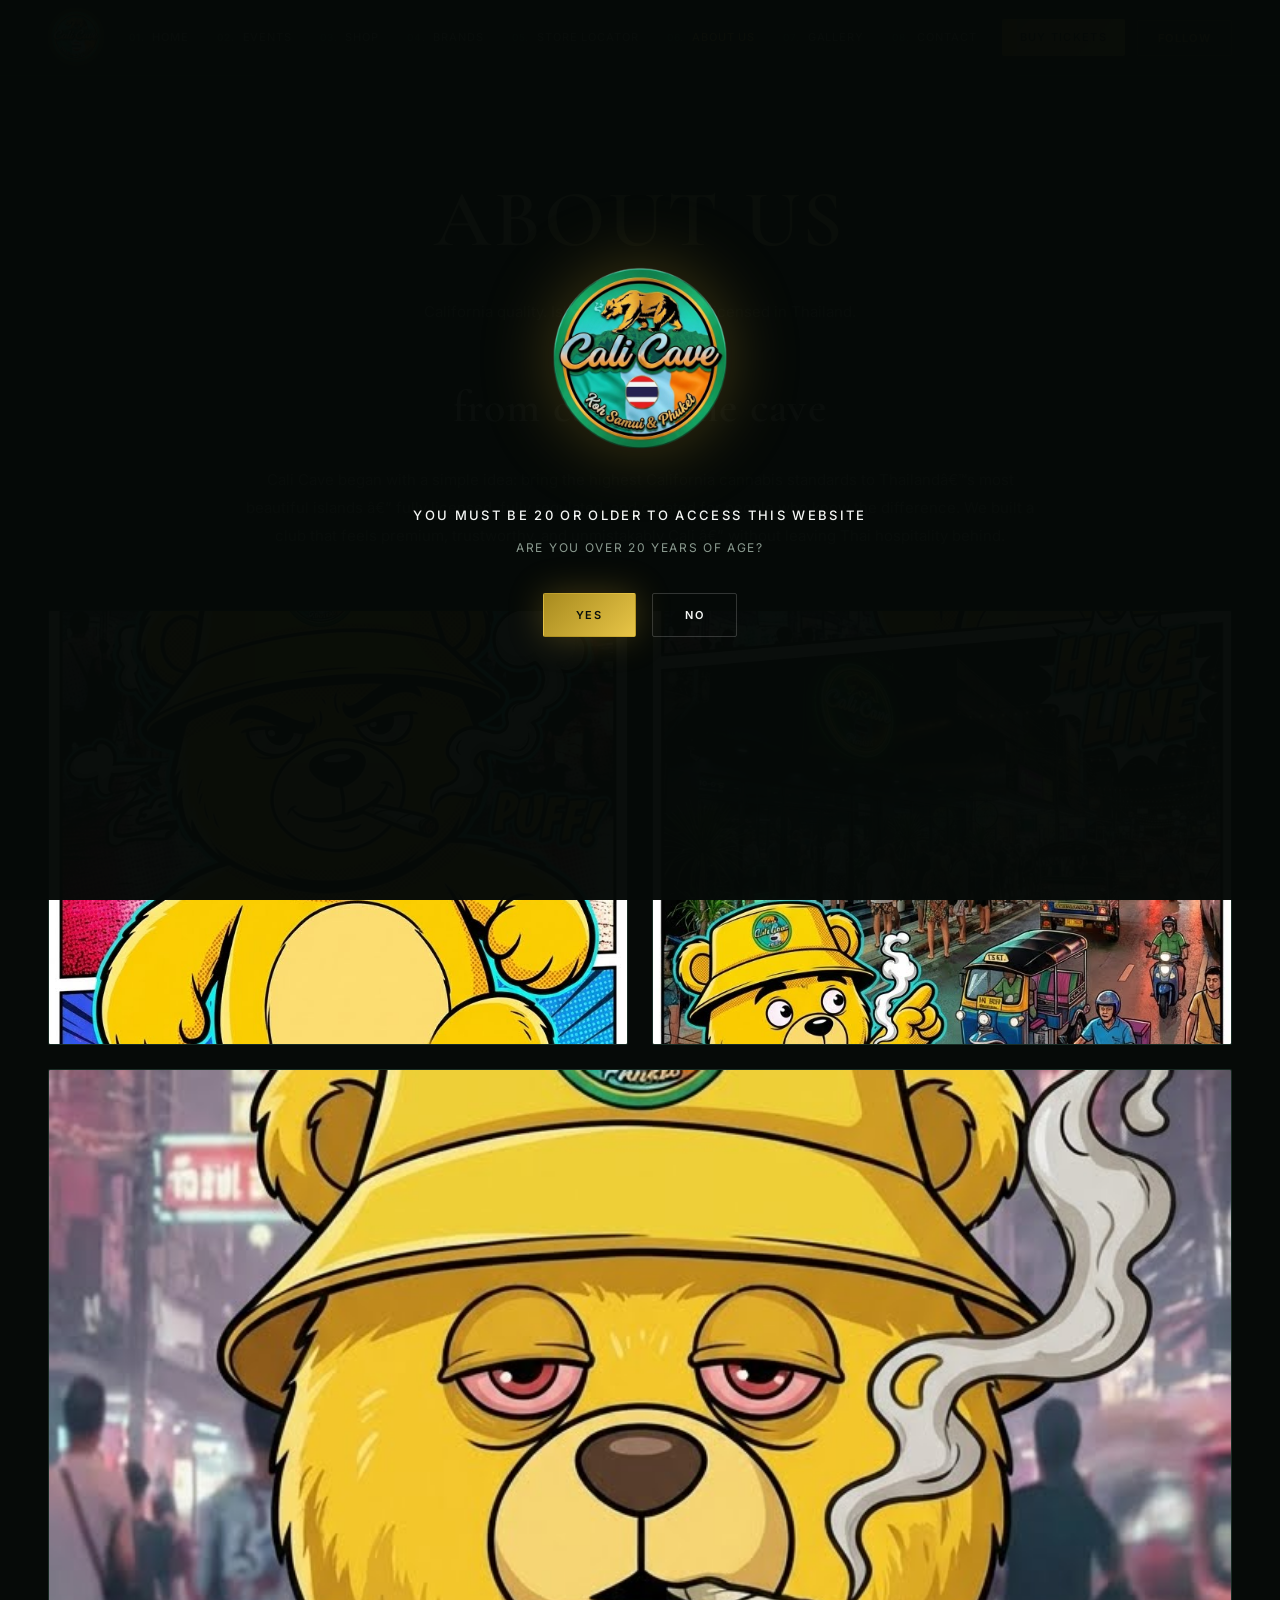
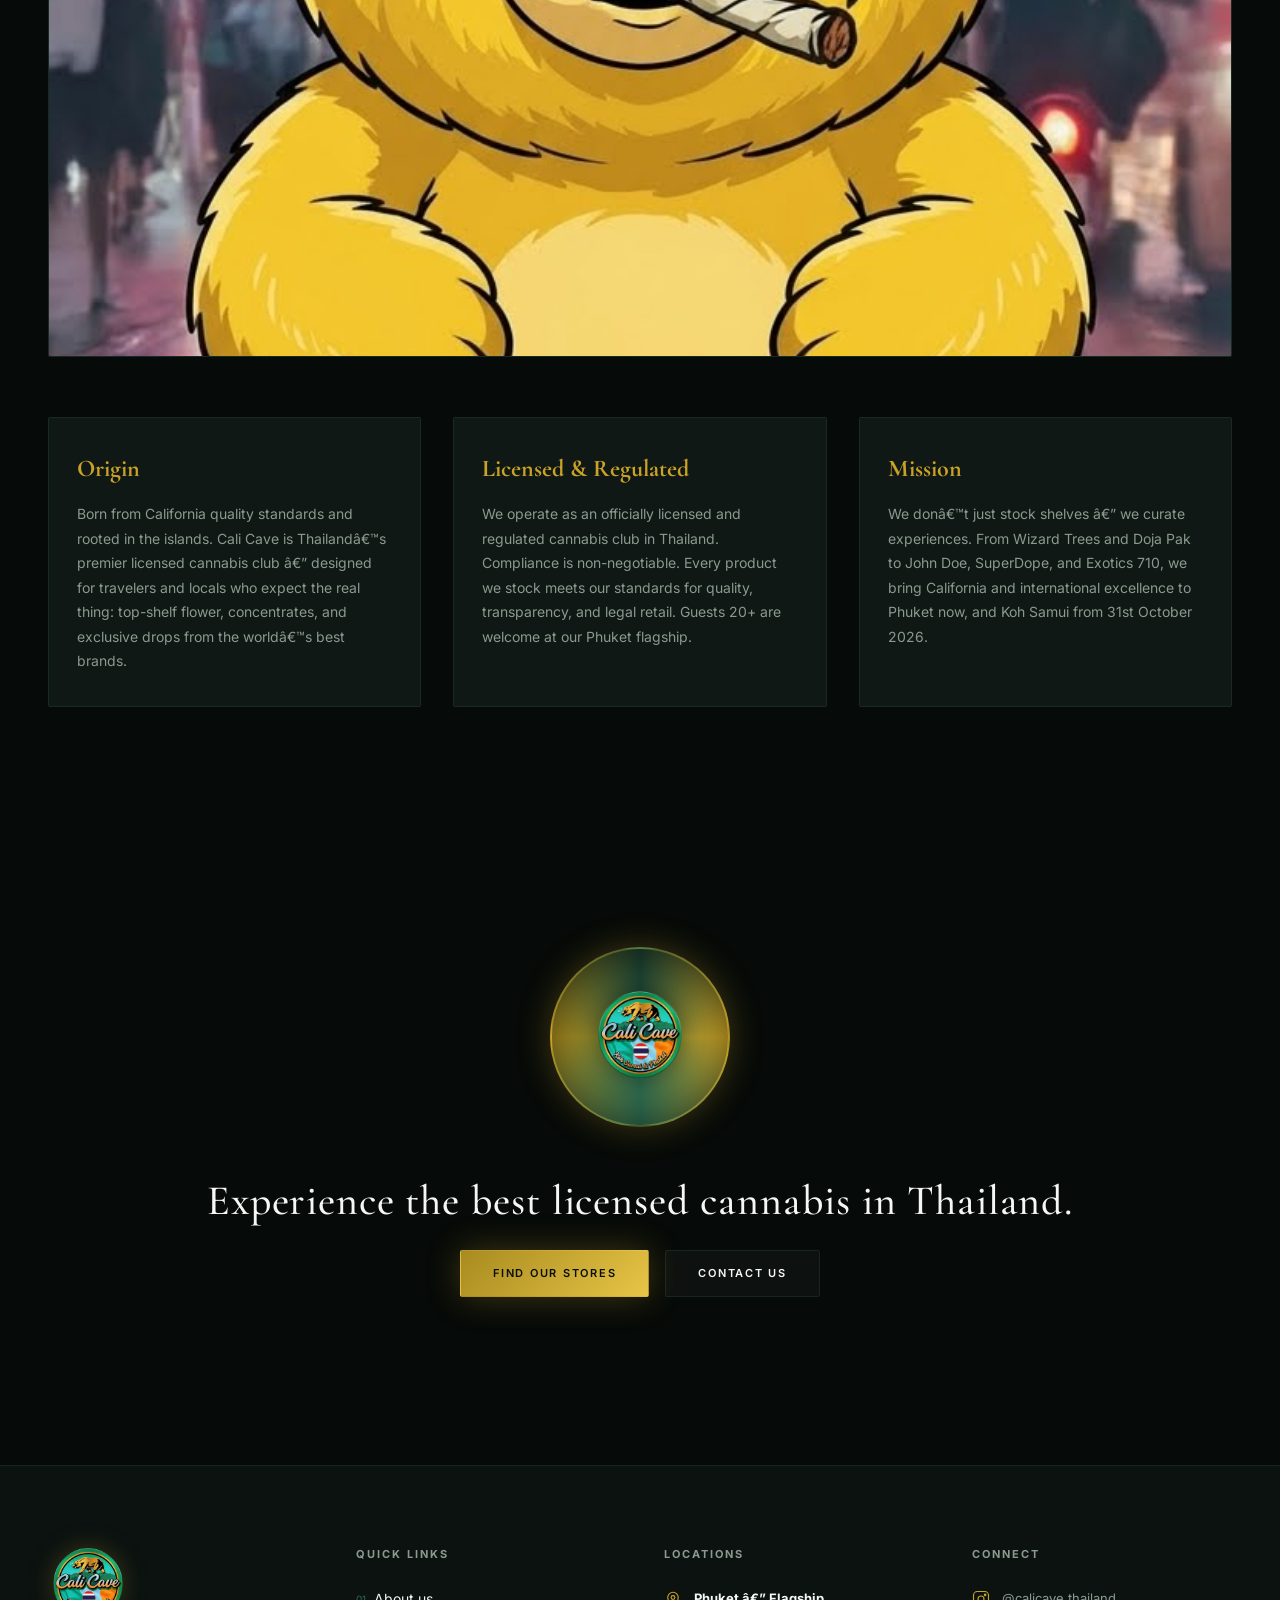
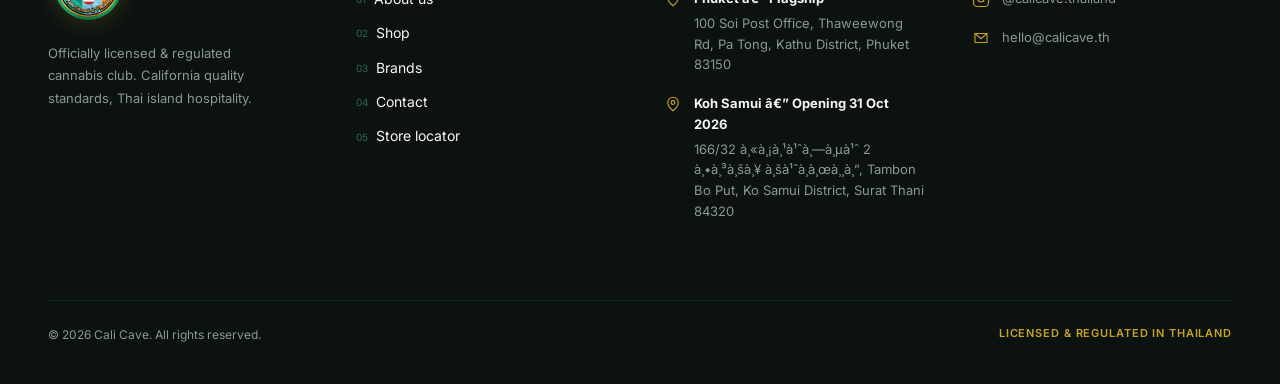
==== commit 0092d74a: "Add Dual Island Opening Package with Ticket Tailor checkout Feature the 28 Oct–11 Nov 2026 Koh Samui" ====
--- a/about-us.html
+++ b/about-us.html
@@ -1,10 +1,10 @@
-<!DOCTYPE html>
+﻿<!DOCTYPE html>
 <html lang="en">
 <head>
   <meta charset="UTF-8">
   <meta name="viewport" content="width=device-width, initial-scale=1.0">
-  <title>About Us — Cali Cave | Licensed Cannabis Club Thailand</title>
-  <meta name="description" content="The story of Cali Cave — California quality standards rooted in Thailand’s islands. Officially licensed &amp; regulated cannabis in Phuket and Koh Samui.">
+  <title>About Us â€” Cali Cave | Licensed Cannabis Club Thailand</title>
+  <meta name="description" content="The story of Cali Cave â€” California quality standards rooted in Thailandâ€™s islands. Officially licensed &amp; regulated cannabis in Phuket and Koh Samui.">
   <link rel="icon" href="assets/images/logo.png" type="image/png">
   <link rel="stylesheet" href="css/style.css">
 </head>
@@ -30,15 +30,18 @@
     </a>
     <nav class="header__nav" aria-label="Primary">
       <a href="index.html"><span class="num">01.</span> Home</a>
-      <a href="shop.html"><span class="num">02.</span> Shop</a>
-      <a href="brands.html"><span class="num">03.</span> Brands</a>
-      <a href="store-locator.html"><span class="num">04.</span> Store Locator</a>
-      <a href="about-us.html" class="active"><span class="num">05.</span> About Us</a>
-      <a href="gallery.html"><span class="num">06.</span> Gallery</a>
-      <a href="contact.html"><span class="num">07.</span> Contact</a>
+      <a href="events.html"><span class="num">02.</span> Events</a>
+      <a href="shop.html"><span class="num">03.</span> Shop</a>
+      <a href="brands.html"><span class="num">04.</span> Brands</a>
+      <a href="store-locator.html"><span class="num">05.</span> Store Locator</a>
+      <a href="about-us.html" class="active"><span class="num">06.</span> About Us</a>
+      <a href="gallery.html"><span class="num">07.</span> Gallery</a>
+      <a href="contact.html"><span class="num">08.</span> Contact</a>
     </nav>
     <div class="header__actions">
-      <button class="header__follow" type="button">Follow</button>
+      
+      <a href="https://app.tickettailor.com/events/calicave/2347156" class="header__tickets" target="_blank" rel="noopener">Buy Tickets</a>
+<button class="header__follow" type="button">Follow</button>
       <button class="menu-toggle" aria-label="Menu" type="button">
         <span></span><span></span><span></span>
       </button>
@@ -49,12 +52,13 @@
     <img src="assets/images/logo.png" alt="Cali Cave" class="nav-overlay__logo">
     <ul class="nav-overlay__links">
       <li><a href="index.html"><span class="nav-overlay__num">01.</span>home</a></li>
-      <li><a href="shop.html"><span class="nav-overlay__num">02.</span>shop</a></li>
-      <li><a href="brands.html"><span class="nav-overlay__num">03.</span>brands</a></li>
-      <li><a href="store-locator.html"><span class="nav-overlay__num">04.</span>store locator</a></li>
-      <li><a href="about-us.html"><span class="nav-overlay__num">05.</span>about us</a></li>
-      <li><a href="gallery.html"><span class="nav-overlay__num">06.</span>gallery</a></li>
-      <li><a href="contact.html"><span class="nav-overlay__num">07.</span>contact</a></li>
+      <li><a href="events.html"><span class="nav-overlay__num">02.</span>events</a></li>
+      <li><a href="shop.html"><span class="nav-overlay__num">03.</span>shop</a></li>
+      <li><a href="brands.html"><span class="nav-overlay__num">04.</span>brands</a></li>
+      <li><a href="store-locator.html"><span class="nav-overlay__num">05.</span>store locator</a></li>
+      <li><a href="about-us.html" class="active"><span class="nav-overlay__num">06.</span>about us</a></li>
+      <li><a href="gallery.html"><span class="nav-overlay__num">07.</span>gallery</a></li>
+      <li><a href="contact.html"><span class="nav-overlay__num">08.</span>contact</a></li>
     </ul>
     <p class="nav-overlay__social">Follow us on Instagram <a href="https://www.instagram.com/calicave.thailand/" target="_blank" rel="noopener">@calicave.thailand</a></p>
   </nav>
@@ -68,15 +72,15 @@
     <section class="section" style="padding-top:0">
       <div class="about-block">
         <h2>from cali to the cave</h2>
-        <p>Cali Cave began with a simple idea: bring the highest California cannabis standards to Thailand’s most beautiful islands — fully licensed, fully regulated, and curated for people who know the difference. We built a club that feels premium, trustworthy, and unmistakably Cali — without leaving Thai hospitality behind.</p>
+        <p>Cali Cave began with a simple idea: bring the highest California cannabis standards to Thailandâ€™s most beautiful islands â€” fully licensed, fully regulated, and curated for people who know the difference. We built a club that feels premium, trustworthy, and unmistakably Cali â€” without leaving Thai hospitality behind.</p>
       </div>
 
       <div class="about-grid">
         <div class="about-image">
-          <img src="assets/images/bear-hero.jpeg" alt="Cali Cave brand art — golden bear">
+          <img src="assets/images/bear-hero.jpeg" alt="Cali Cave brand art â€” golden bear">
         </div>
         <div class="about-image">
-          <img src="assets/images/gallery-patong.jpeg" alt="Cali Cave Phuket — Patong energy">
+          <img src="assets/images/gallery-patong.jpeg" alt="Cali Cave Phuket â€” Patong energy">
         </div>
         <div class="about-image about-grid__wide">
           <img src="assets/images/bear-street.jpeg" alt="Cali Cave on the streets of Phuket">
@@ -86,7 +90,7 @@
       <div class="about-pillars">
         <div class="about-pillar">
           <h3>Origin</h3>
-          <p>Born from California quality standards and rooted in the islands. Cali Cave is Thailand’s premier licensed cannabis club — designed for travelers and locals who expect the real thing: top-shelf flower, concentrates, and exclusive drops from the world’s best brands.</p>
+          <p>Born from California quality standards and rooted in the islands. Cali Cave is Thailandâ€™s premier licensed cannabis club â€” designed for travelers and locals who expect the real thing: top-shelf flower, concentrates, and exclusive drops from the worldâ€™s best brands.</p>
         </div>
         <div class="about-pillar">
           <h3>Licensed &amp; Regulated</h3>
@@ -94,7 +98,7 @@
         </div>
         <div class="about-pillar">
           <h3>Mission</h3>
-          <p>We don’t just stock shelves — we curate experiences. From Wizard Trees and Doja Pak to John Doe, SuperDope, and Exotics 710, we bring California and international excellence to Phuket now, and Koh Samui from 31st October 2026.</p>
+          <p>We donâ€™t just stock shelves â€” we curate experiences. From Wizard Trees and Doja Pak to John Doe, SuperDope, and Exotics 710, we bring California and international excellence to Phuket now, and Koh Samui from 31st October 2026.</p>
         </div>
       </div>
     </section>
@@ -120,7 +124,7 @@
       <div>
         <h4>Quick Links</h4>
         <ul class="footer__links">
-          <li><a href="about-us.html"><span class="num">01</span> About us</a></li>
+          <li><a href="about-us.html" class="active"><span class="num">01</span> About us</a></li>
           <li><a href="shop.html"><span class="num">02</span> Shop</a></li>
           <li><a href="brands.html"><span class="num">03</span> Brands</a></li>
           <li><a href="contact.html"><span class="num">04</span> Contact</a></li>
@@ -132,15 +136,15 @@
         <div class="footer__contact-item">
           <svg viewBox="0 0 24 24" fill="none" stroke="currentColor" stroke-width="1.5"><path d="M12 21s-7-5.5-7-11a7 7 0 1114 0c0 5.5-7 11-7 11z"/><circle cx="12" cy="10" r="2.5"/></svg>
           <div>
-            <strong style="color:var(--text);display:block;margin-bottom:4px">Phuket — Flagship</strong>
+            <strong style="color:var(--text);display:block;margin-bottom:4px">Phuket â€” Flagship</strong>
             100 Soi Post Office, Thaweewong Rd, Pa Tong, Kathu District, Phuket 83150
           </div>
         </div>
         <div class="footer__contact-item">
           <svg viewBox="0 0 24 24" fill="none" stroke="currentColor" stroke-width="1.5"><path d="M12 21s-7-5.5-7-11a7 7 0 1114 0c0 5.5-7 11-7 11z"/><circle cx="12" cy="10" r="2.5"/></svg>
           <div>
-            <strong style="color:var(--text);display:block;margin-bottom:4px">Koh Samui — Opening 31 Oct 2026</strong>
-            166/32 หมู่ที่ 2 ตำบล บ่อผุด, Tambon Bo Put, Ko Samui District, Surat Thani 84320
+            <strong style="color:var(--text);display:block;margin-bottom:4px">Koh Samui â€” Opening 31 Oct 2026</strong>
+            166/32 à¸«à¸¡à¸¹à¹ˆà¸—à¸µà¹ˆ 2 à¸•à¸³à¸šà¸¥ à¸šà¹ˆà¸­à¸œà¸¸à¸”, Tambon Bo Put, Ko Samui District, Surat Thani 84320
           </div>
         </div>
       </div>
--- a/css/style.css
+++ b/css/style.css
@@ -1629,6 +1629,371 @@
   gap: 12px;
 }
 
+/* ── Header tickets CTA ── */
+.header__tickets {
+  display: none;
+  padding: 10px 18px;
+  font-size: 11px;
+  font-weight: 600;
+  letter-spacing: 0.12em;
+  text-transform: uppercase;
+  background: linear-gradient(135deg, var(--gold-dim), var(--gold-bright));
+  color: #0a0f0c;
+  border-radius: var(--radius);
+  transition: all 0.3s;
+}
+
+.header__tickets:hover {
+  transform: translateY(-1px);
+  box-shadow: var(--glow-gold);
+}
+
+@media (min-width: 768px) {
+  .header__tickets { display: inline-flex; align-items: center; }
+}
+
+/* ── Event feature (homepage + events page) ── */
+.event-spotlight {
+  padding: clamp(48px, 8vw, 96px) clamp(20px, 4vw, 48px);
+  background: linear-gradient(180deg, rgba(13, 40, 24, 0.5), transparent);
+}
+
+.event-spotlight__card {
+  max-width: 1100px;
+  margin: 0 auto;
+  display: grid;
+  grid-template-columns: 1fr;
+  gap: 0;
+  background: var(--bg-card);
+  border: 1px solid var(--border-gold);
+  border-radius: var(--radius);
+  overflow: hidden;
+}
+
+@media (min-width: 900px) {
+  .event-spotlight__card { grid-template-columns: 1fr 1.15fr; }
+}
+
+.event-spotlight__visual {
+  position: relative;
+  min-height: 280px;
+  display: flex;
+  align-items: center;
+  justify-content: center;
+  background:
+    linear-gradient(135deg, rgba(26, 61, 46, 0.9), rgba(10, 18, 14, 0.95)),
+    linear-gradient(90deg, #169b62 0%, #169b62 33%, #ffffff 33%, #ffffff 66%, #ff883e 66%);
+  background-size: 100% 100%, 100% 40%;
+  background-position: center, bottom;
+  background-repeat: no-repeat;
+  padding: 40px;
+}
+
+.event-spotlight__visual img {
+  width: clamp(140px, 22vw, 200px);
+  height: auto;
+  filter: drop-shadow(0 12px 40px rgba(0, 0, 0, 0.5));
+  z-index: 1;
+}
+
+.event-spotlight__content {
+  padding: clamp(32px, 5vw, 48px);
+  display: flex;
+  flex-direction: column;
+  justify-content: center;
+}
+
+.event-spotlight__badge {
+  display: inline-block;
+  align-self: flex-start;
+  font-size: 10px;
+  font-weight: 700;
+  letter-spacing: 0.18em;
+  text-transform: uppercase;
+  color: var(--gold);
+  border: 1px solid var(--border-gold);
+  padding: 6px 12px;
+  border-radius: 100px;
+  margin-bottom: 16px;
+}
+
+.event-spotlight__content h2 {
+  font-family: var(--font-display);
+  font-size: clamp(26px, 4vw, 36px);
+  font-weight: 600;
+  letter-spacing: 0.03em;
+  line-height: 1.15;
+  margin-bottom: 12px;
+  text-transform: none;
+}
+
+.event-spotlight__dates {
+  font-size: 13px;
+  color: var(--green);
+  letter-spacing: 0.06em;
+  margin-bottom: 16px;
+}
+
+.event-spotlight__content p {
+  color: var(--text-muted);
+  font-size: 14px;
+  line-height: 1.75;
+  margin-bottom: 12px;
+}
+
+.event-spotlight__actions {
+  display: flex;
+  flex-wrap: wrap;
+  gap: 12px;
+  margin-top: 20px;
+}
+
+/* Full events page */
+.event-feature {
+  max-width: 1100px;
+  margin: 0 auto;
+  display: grid;
+  grid-template-columns: 1fr;
+  gap: 32px;
+  align-items: center;
+}
+
+@media (min-width: 900px) {
+  .event-feature { grid-template-columns: 0.85fr 1.15fr; gap: 48px; }
+}
+
+.event-feature__media {
+  position: relative;
+  aspect-ratio: 1;
+  border-radius: var(--radius);
+  border: 1px solid var(--border-gold);
+  overflow: hidden;
+  display: flex;
+  align-items: center;
+  justify-content: center;
+  background: radial-gradient(ellipse at center, rgba(45, 106, 79, 0.35), var(--forest-deep));
+}
+
+.event-feature__flag-bg {
+  position: absolute;
+  inset: 0;
+  background:
+    linear-gradient(180deg, transparent 55%, rgba(6, 10, 8, 0.4)),
+    linear-gradient(90deg, #169b62 0%, #169b62 33%, #ffffff 33%, #ffffff 66%, #ff883e 66%);
+  opacity: 0.35;
+}
+
+.event-feature__logo {
+  position: relative;
+  z-index: 1;
+  width: 55%;
+  height: auto;
+  filter: drop-shadow(0 16px 40px rgba(0, 0, 0, 0.45));
+}
+
+.event-feature__badge {
+  display: inline-block;
+  font-size: 10px;
+  font-weight: 700;
+  letter-spacing: 0.18em;
+  text-transform: uppercase;
+  color: var(--gold);
+  border: 1px solid var(--border-gold);
+  padding: 6px 12px;
+  border-radius: 100px;
+  margin-bottom: 16px;
+}
+
+.event-feature__body h2 {
+  font-family: var(--font-display);
+  font-size: clamp(28px, 4vw, 40px);
+  font-weight: 600;
+  letter-spacing: 0.02em;
+  line-height: 1.15;
+  margin-bottom: 20px;
+  text-transform: none;
+}
+
+.event-feature__meta {
+  list-style: none;
+  margin-bottom: 20px;
+}
+
+.event-feature__meta li {
+  font-size: 14px;
+  color: var(--text-muted);
+  margin-bottom: 8px;
+  line-height: 1.5;
+}
+
+.event-feature__meta strong {
+  color: var(--gold);
+  font-weight: 600;
+  margin-right: 8px;
+  letter-spacing: 0.06em;
+  font-size: 11px;
+  text-transform: uppercase;
+}
+
+.event-feature__lead {
+  font-size: 17px !important;
+  color: var(--text) !important;
+  font-weight: 500;
+  margin-bottom: 12px !important;
+}
+
+.event-feature__body p {
+  color: var(--text-muted);
+  font-size: 15px;
+  line-height: 1.8;
+  margin-bottom: 12px;
+}
+
+.event-feature__cta {
+  display: flex;
+  flex-wrap: wrap;
+  gap: 12px;
+  margin: 28px 0 16px;
+}
+
+.event-feature__limited {
+  font-size: 12px !important;
+  letter-spacing: 0.12em;
+  text-transform: uppercase;
+  color: var(--gold) !important;
+}
+
+.itinerary-grid {
+  display: grid;
+  grid-template-columns: 1fr;
+  gap: 20px;
+  max-width: 1100px;
+  margin: 0 auto;
+}
+
+@media (min-width: 900px) {
+  .itinerary-grid { grid-template-columns: 1fr 0.85fr 1fr; }
+}
+
+.itinerary-card {
+  padding: 32px 28px;
+  background: var(--bg-card);
+  border: 1px solid var(--border);
+  border-radius: var(--radius);
+  transition: border-color 0.3s;
+}
+
+.itinerary-card:hover { border-color: var(--border-gold); }
+
+.itinerary-card--move {
+  border-color: rgba(201, 162, 39, 0.35);
+  background: linear-gradient(160deg, rgba(201, 162, 39, 0.08), var(--bg-card));
+}
+
+.itinerary-card__phase {
+  display: block;
+  font-size: 10px;
+  font-weight: 700;
+  letter-spacing: 0.2em;
+  text-transform: uppercase;
+  color: var(--emerald);
+  margin-bottom: 12px;
+}
+
+.itinerary-card h3 {
+  font-family: var(--font-display);
+  font-size: 28px;
+  font-weight: 600;
+  margin-bottom: 4px;
+}
+
+.itinerary-card__dates {
+  font-size: 13px;
+  color: var(--gold);
+  margin-bottom: 16px;
+  letter-spacing: 0.04em;
+}
+
+.itinerary-card__intro {
+  font-size: 14px;
+  color: var(--text-muted);
+  line-height: 1.7;
+  margin-bottom: 20px;
+}
+
+.itinerary-list {
+  list-style: none;
+}
+
+.itinerary-list li {
+  font-size: 14px;
+  color: var(--text);
+  padding: 12px 0;
+  border-top: 1px solid var(--border);
+  line-height: 1.5;
+}
+
+.itinerary-list li span {
+  display: block;
+  font-size: 11px;
+  font-weight: 600;
+  letter-spacing: 0.1em;
+  text-transform: uppercase;
+  color: var(--green);
+  margin-bottom: 4px;
+}
+
+.package-includes {
+  background: linear-gradient(180deg, transparent, rgba(13, 40, 24, 0.4), transparent);
+}
+
+.package-includes__inner {
+  max-width: 640px;
+  margin: 0 auto;
+  text-align: center;
+}
+
+.package-includes__inner h2 {
+  font-family: var(--font-display);
+  font-size: clamp(28px, 4vw, 40px);
+  margin-bottom: 16px;
+}
+
+.package-includes__lead {
+  color: var(--text-muted);
+  font-size: 15px;
+  line-height: 1.75;
+  margin-bottom: 32px;
+}
+
+.package-includes__list {
+  list-style: none;
+  text-align: left;
+  max-width: 400px;
+  margin: 0 auto 36px;
+}
+
+.package-includes__list li {
+  position: relative;
+  padding: 14px 0 14px 28px;
+  font-size: 15px;
+  border-bottom: 1px solid var(--border);
+  color: var(--text);
+}
+
+.package-includes__list li::before {
+  content: '';
+  position: absolute;
+  left: 0;
+  top: 50%;
+  transform: translateY(-50%);
+  width: 8px;
+  height: 8px;
+  border-radius: 50%;
+  background: var(--gold);
+  box-shadow: 0 0 10px rgba(201, 162, 39, 0.5);
+}
+
 /* Utility */
 .text-center { text-align: center; }
 .mb-48 { margin-bottom: 48px; }
